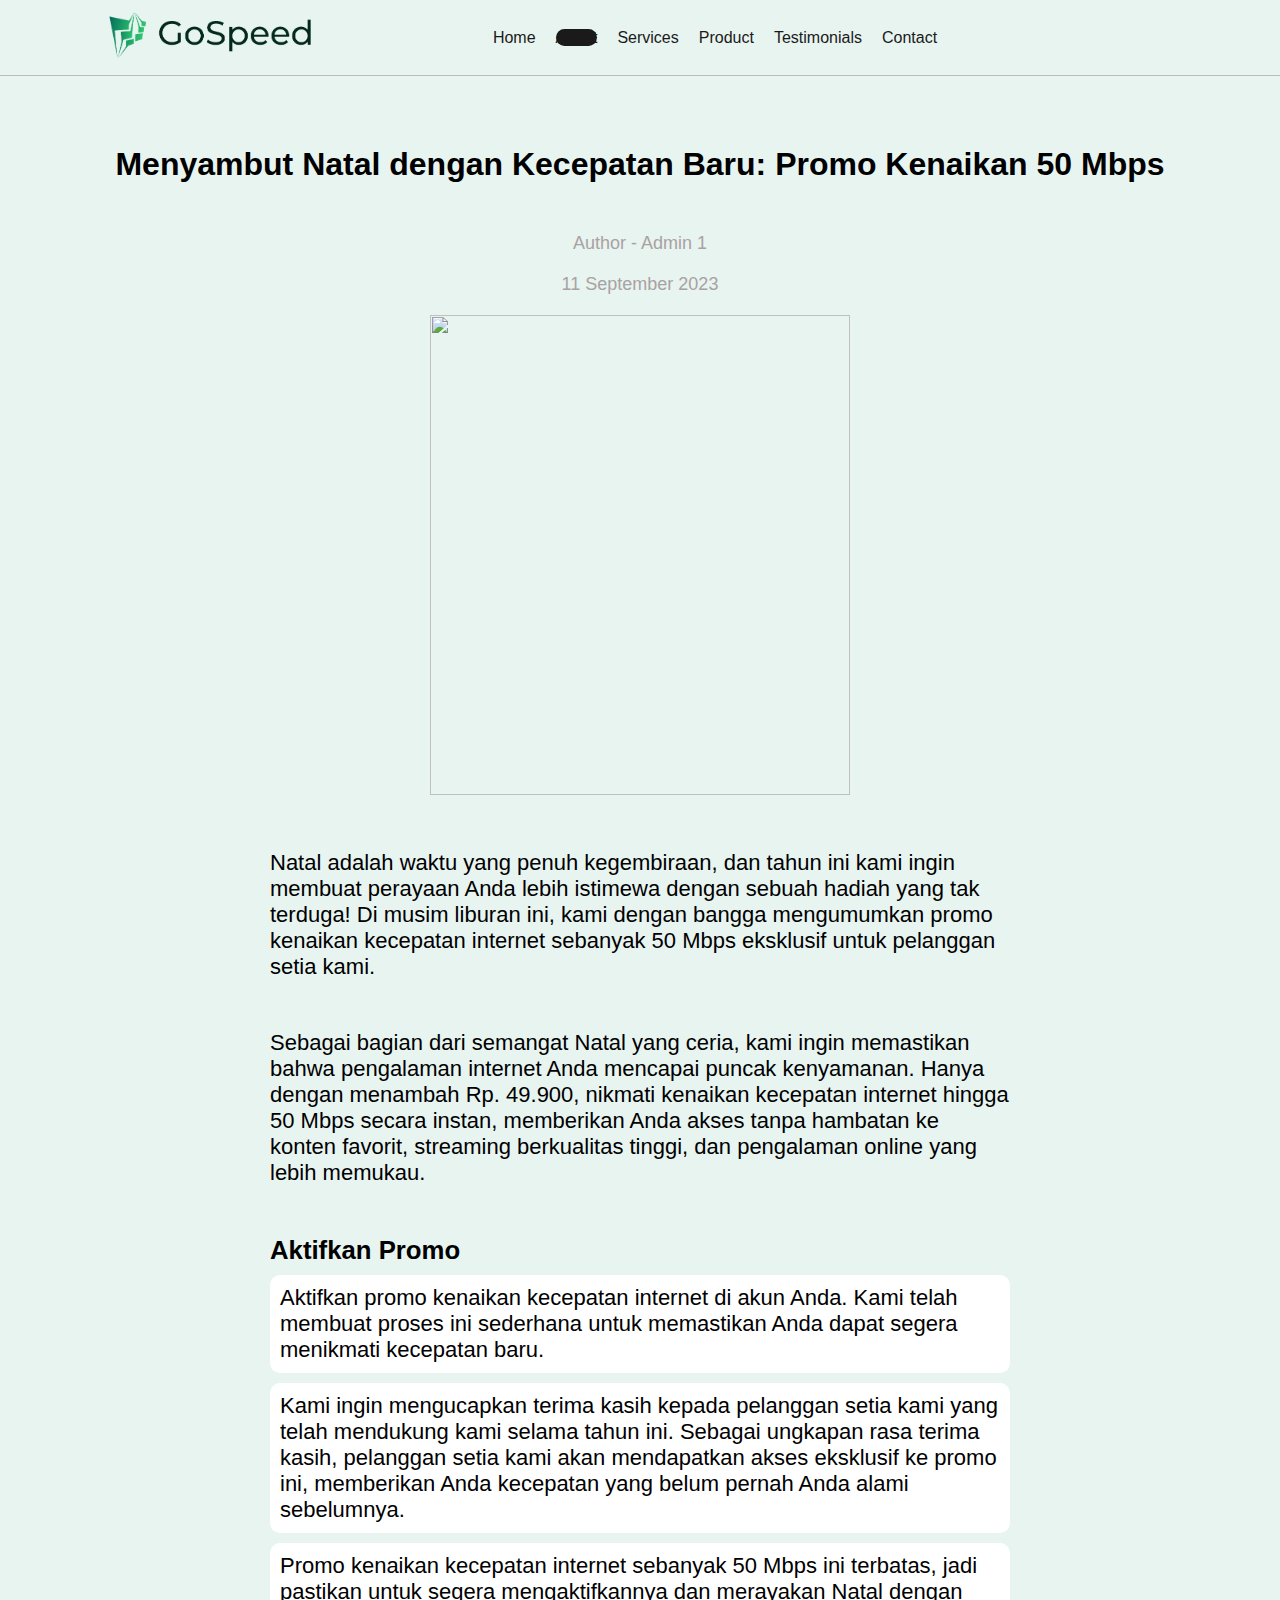
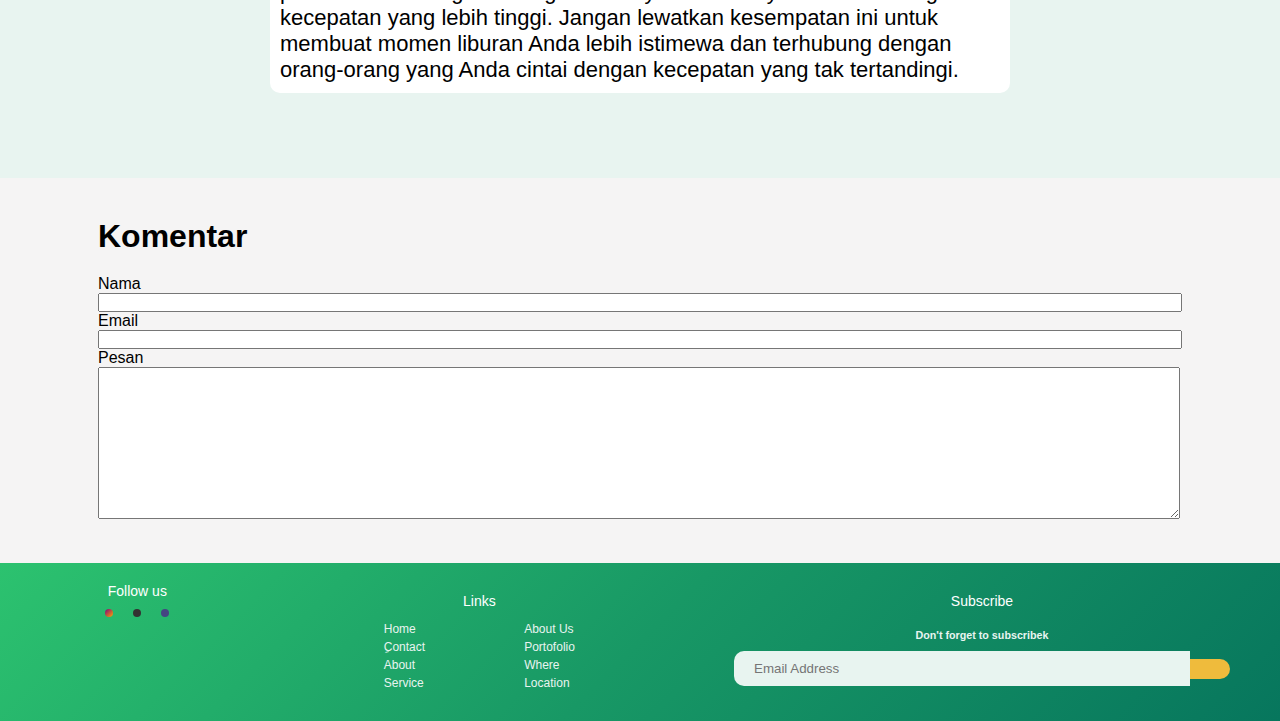
==== artikel1.html @ 027a0f5f "ok" ====
<!DOCTYPE html>
<html lang="en">
  <head>
    <meta charset="UTF-8" />
    <meta name="viewport" content="width=device-width, initial-scale=1.0" />
    <title>Document</title>
    <link rel="stylesheet" href="style.css" />
    <script src="https://kit.fontawesome.com/18915e59dc.js" crossorigin="anonymous"></script>
  </head>
  <body>
    <header>
      <nav>
        <div class="logo">
          <a href="index.html"><img src="logo.png" alt="" /></a>
        </div>
        <ul id="nav">
          <li><a href="index.html">Home</a></li>
          <li><a href="#about" class="active">About</a></li>
          <li><a href="#services">Services</a></li>
          <li><a href="#product">Product</a></li>
          <li><a href="#testi">Testimonials</a></li>
          <li><a href="#contact-form">Contact</a></li>
          <a href="#" id="close"><i class="fa-sharp fa-solid fa-xmark"></i></a>
        </ul>
        <div class="mobile">
          <i id="bar" class="fa-solid fa-bars"></i>
        </div>
      </nav>
    </header>
    <div class="media">
      <h1>Menyambut Natal dengan Kecepatan Baru: Promo Kenaikan 50 Mbps</h1>
      <p>Author - Admin 1</p>
      <p style="margin-bottom: 20px">11 September 2023</p>
      <img
        src="https://img.freepik.com/free-vector/flat-wifi-concept_23-2148177486.jpg?w=740&t=st=1700361606~exp=1700362206~hmac=d5f42aca3f6ed8f450a8a5a273979845ca41e395c2291f25d8382264fe31c53e"
        width="420"
        height="480"
      />
    </div>
    <div class="content">
      <p>
        Natal adalah waktu yang penuh kegembiraan, dan tahun ini kami ingin membuat perayaan Anda lebih istimewa dengan
        sebuah hadiah yang tak terduga! Di musim liburan ini, kami dengan bangga mengumumkan promo kenaikan kecepatan
        internet sebanyak 50 Mbps eksklusif untuk pelanggan setia kami.
      </p>
      <p>
        Sebagai bagian dari semangat Natal yang ceria, kami ingin memastikan bahwa pengalaman internet Anda mencapai
        puncak kenyamanan. Hanya dengan menambah Rp. 49.900, nikmati kenaikan kecepatan internet hingga 50 Mbps secara
        instan, memberikan Anda akses tanpa hambatan ke konten favorit, streaming berkualitas tinggi, dan pengalaman
        online yang lebih memukau.
      </p>
      <div class="one">
        <h3>Aktifkan Promo</h3>
        <p>
          Aktifkan promo kenaikan kecepatan internet di akun Anda. Kami telah membuat proses ini sederhana untuk
          memastikan Anda dapat segera menikmati kecepatan baru.
        </p>

        <p>
          Kami ingin mengucapkan terima kasih kepada pelanggan setia kami yang telah mendukung kami selama tahun ini.
          Sebagai ungkapan rasa terima kasih, pelanggan setia kami akan mendapatkan akses eksklusif ke promo ini,
          memberikan Anda kecepatan yang belum pernah Anda alami sebelumnya.
        </p>

        <p>
          Promo kenaikan kecepatan internet sebanyak 50 Mbps ini terbatas, jadi pastikan untuk segera mengaktifkannya
          dan merayakan Natal dengan kecepatan yang lebih tinggi. Jangan lewatkan kesempatan ini untuk membuat momen
          liburan Anda lebih istimewa dan terhubung dengan orang-orang yang Anda cintai dengan kecepatan yang tak
          tertandingi.
        </p>
      </div>
    </div>

    <!-- form -->
    <div id="form">
      <form action="">
        <h1 style="margin-bottom: 20px">Komentar</h1>
        <label for="">Nama</label><br />
        <input type="text" id="name" /><br />
        <label for="">Email</label><br />
        <input type="email" id="name" /><br />
        <label for="">Pesan</label><br />
        <textarea name="" id="" cols="30" rows="10"></textarea>
      </form>
    </div>
    <footer>
      <div class="foll">
        <h4>Follow us</h4>
        <div class="link">
          <a id="ig" href="twitter.com"><i class="fa-brands fa-instagram" style="color: #ffffff"></i></a>
          <a id="tw" href="twitter.com"><i class="fa-brands fa-x-twitter" style="color: #ffffff"></i></a>
          <a id="fb" href="twitter.com"><i class="fa-brands fa-facebook" style="color: #ffffff"></i></a>
        </div>
      </div>
      <div class="menu">
        <h4>Links</h4>
        <div class="menu-links">
          <ul>
            <li><a href="#">Home</a></li>
            <li><a href="#">ِContact</a></li>
            <li><a href="#">About</a></li>
            <li><a href="#">Service</a></li>
          </ul>
          <ul>
            <li><a href="#">About Us</a></li>
            <li><a href="#">Portofolio</a></li>
            <li><a href="#">Where</a></li>
            <li><a href="#">Location</a></li>
          </ul>
        </div>
      </div>
      <div class="subs">
        <h4>Subscribe</h4>
        <h6>Don't forget to subscribek</h6>
        <div class="msg">
          <input type="email" placeholder="Email Address" />
          <button><i class="fa-solid fa-paper-plane" style="color: #ffffff"></i></button>
        </div>
      </div>
    </footer>
    <script src="script.js"></script>
  </body>
</html>
---- style.css ----
* {
  padding: 0;
  margin: 0;
  font-family: Arial, Helvetica, sans-serif;
  scroll-behavior: smooth;
}

body {
  background-color: #e8f4f0;
}

header {
  background: #e8f4f0;
  border-bottom: 1px solid #c1b9b5;
}

#close {
  display: none;
}

#active {
  color: #fdf2e9;
}

.drpdwn a {
  color: white;
  padding: 16px;
  font-size: 16px;
  border: none;
  cursor: pointer;
}

.drpdwn {
  position: relative;
  display: inline-block;
}

.drpbtn {
  display: none;
  position: absolute;
  background-color: #e8f4f0;
  min-width: 160px;
  box-shadow: 0px 8px 16px 0px rgba(0, 0, 0, 0.2);
  z-index: 1;
}

.drpbtn a {
  color: black;
  padding: 12px 16px;
  text-decoration: none;
  display: block;
}

.drpbtn a:hover {
  background-color: #f1f1f1;
}

.drpdwn:hover .drpbtn {
  display: block;
}

.drpdwn:hover .drpdwn a {
  background-color: #3e8e41;
}

nav {
  display: flex;
  align-items: center;
  justify-content: space-between;
  color: #1b1a1a;
  padding: 0 60px;
}

nav .logo {
  width: 150px;
  height: 75px;
  display: flex;
  flex-direction: row;
  align-items: center;
}

nav .logo img {
  width: 300px;
}

nav #nav {
  display: flex;

  font-size: 16px;
}

nav #nav li {
  list-style: none;
  margin: 0 10px;
}

nav #nav li a {
  text-decoration: none;
  color: #1b1a1a;
  font-weight: 500;
}

nav #nav li a:hover {
  color: #efbb3c;
  transition: 0.4s ease-in;
}

#hero {
  background: #e8f4f0;
  height: 90vh;
  background-position: center;
  display: flex;
  justify-content: space-evenly;
}

.hero-cont {
  display: flex;
  flex-direction: column;
}

#hero .main-img {
  height: 420px;
  margin: 10vh 0px 30vh 0px;
  padding-right: 30px;
}

#hero .hero-txt {
  padding: 56px 56px 36px 56px;
  align-items: start;
  display: flex;
  margin-bottom: 10px;
  flex-direction: column;
}

#hero .hero-txt .txt {
  display: flex;
  flex-direction: column;
  margin-bottom: 10vh;
}

#hero .hero-txt .txt h1 {
  font-size: 36px;
  margin-bottom: 16px;
}

#hero .hero-txt .txt h1 span {
  color: #efbb3c;
}
#hero .hero-txt .txt p {
  font-size: 18px;
  font-weight: 500;
  padding-right: 24vh;
}
#hero .hero-txt button,
#btn-ord {
  background: linear-gradient(135deg, #2cc26f, #189865, #07765d);
  padding: 12px 16px;
  font-size: 16px;
  color: #fdf2e9;
  border-radius: 10px;
  border: 0;
  cursor: pointer;
  margin-bottom: 30px;
}
#btn-ord {
  background: linear-gradient(135deg, #2cc26f, #189865, #07765d);
  padding: 10px 14px;
  font-size: 14px;
  color: #fdf2e9;
  border-radius: 10px;
  border: 0;
  cursor: pointer;
}

#hero .hero-cont .member {
  display: flex;
  align-items: center;
}

#hero .hero-cont .member .pict-mem {
  display: flex;
  align-items: center;
  justify-content: flex-start;
  margin: 0 10px 0 48px;
}

#hero .hero-cont .member .pict-mem img {
  width: 30px;
  height: 30px;
  border-radius: 50%;
}

.img-2,
.img-3,
.img-4,
.img-5 {
  margin-left: -20px;
}

#hero .hero-cont .member p {
  font-size: 14px;
  font-weight: 500;
}

#hero .hero-cont .member p span {
  color: #efbb3c;
}

#services {
  display: flex;
  background: linear-gradient(135deg, #2cc26f, #189865, #07765d);
  align-items: center;
}

#services .serv-hed {
  width: 25%;
  padding: 40px;
  color: rgb(255, 255, 255);
  display: flex;
  justify-content: center;
  flex-direction: column;
  align-items: center;
}

#services .serv-hed span,
#news span {
  color: #efbb3c;
}

#services .serv-hed .line {
  margin: 10px 0;
}

#services .serv-tit,
#news .serv-tit {
  max-width: 360px;
  font-size: 16px;
  font-weight: 400;
  margin: 5px 0 20px 0;
}
.serv-box {
  background-color: #e8f4f0;
  color: #1b1a1a;
  padding: 38px 48px 0 48px;
  display: flex;
  flex-direction: row;
  flex-wrap: wrap;
  justify-content: space-evenly;
}

.serv-box .box-cont {
  width: 200px;
  height: 160px;
  padding: 28px;
  background: white;
  border: 1px solid #c1b9b5;
  margin: 36px 20px;
}

.serv-box .box-cont:hover {
  box-shadow: 0px -1px 9px 0px #636361;
  transition: 0.2s ease-in-out;
  border: 1px solid #636361;
}

.serv-box .box-cont i {
  margin-bottom: 15px;
}

.serv-box .box-cont .box-txt h1 {
  margin-bottom: 8px;
  font-size: 18px;
}

.serv-box .box-cont .box-txt .cont {
  font-size: 14px;
  font-weight: 400;
  color: rgb(143, 143, 140);
}

.img-news .desc-news .arr {
  display: flex;
  margin-top: 0px;
  align-items: center;
  margin-bottom: 10px;
}

.img-news .desc-news .arr p {
  font-size: 14px;
  font-weight: 550;
  padding: 0;
  margin-left: 10px;
}
.img-news .desc-news .arr i {
  margin-left: 5px;
}
#testi {
  background-color: #e8f4f0;
  padding: 50px;
}

#testi .title {
  text-align: center;
  margin: 20px 0px 10px 0px;
  font-size: 28px;
  font-weight: 600;
  font-stretch: semi-expanded;
}

#testi .sub-tit {
  margin-bottom: 30px;
  text-align: center;
}

#testi .komen {
  display: flex;
  flex-direction: row;
  justify-content: space-evenly;
  margin-bottom: 70px;
}

#testi .komen .kom-box {
  width: 240px;
  height: 300px;
  background: white;
  border: none;
  display: flex;
  flex-direction: column;
  align-items: center;
  border-radius: 5%;
  padding-bottom: 20px;
  box-shadow: 5px 1px 13px 0px #b1afaf;
}

#testi .komen .kom-box h1 {
  font-weight: 100;
  margin-bottom: 15px;
  font-size: 16px;
}

#testi .komen .kom-box img {
  width: 60px;
  height: 60px;
  border-radius: 50%;
  margin: 20px 0px;
}

#testi .komen .kom-box p {
  font-size: 14px;
  padding: 10px;
  margin: 15px 30px 30px 30px;
  text-align: center;
}

#contact-form {
  display: flex;
  justify-content: space-between;
  padding: 50px 0 50px 50px;
  margin: 50px;
  background-color: white;
  border-radius: 20px;
  box-shadow: 3px 2px 18px 1px #c0c0bb;
}

#contact-form .form {
  float: left;
  width: 50%;
}

#contact-form .form h1 {
  margin-bottom: 20px;
  font-weight: 600;
  font-size: 36px;
}

#contact-form .form p {
  font-size: 12px;
}
#contact-form .form .form-cont {
  display: flex;
  flex-direction: column;
  width: 80%;
}

#contact-form .form .form-cont input {
  padding: 10px;
  margin-top: 30px;
  border: none;
  border-bottom: #ebebea solid 1px;
  font-size: 16px;
  outline: none;
  width: 100%;
}

#contact-form .form .form-cont textarea {
  padding: 10px;
  width: 100%;
  margin-top: 30px;
  border: none;
  border-bottom: 1px solid #ebebea;
  margin-bottom: 50px;
  outline: none;
}

#contact-form .form button {
  width: 100%;
  padding: 10px;
  border-radius: 20px;
  border: none;
  font-size: 16px;
  color: #fcefef;
  background: linear-gradient(135deg, #2cc26f, #189865, #07765d);
  cursor: pointer;
}

#contact-form .form button:hover {
  background: #efbb3c;
  transition: 0.4s ease-in;
}

#contact-form .contact-info {
  width: 30%;
  border-radius: 50px 0 0 50px;
  background: linear-gradient(135deg, #2cc26f, #189865, #07765d);
  color: #fcefef;
  padding: 40px;
  margin-left: 30px;
}

#contact-form .contact-info h4 {
  font-size: 20px;
  margin-bottom: 30px;
}

#contact-form .contact-info .info {
  display: flex;
  justify-content: space-between;
  flex-direction: column;
}

#contact-form .contact-info .info .detail {
  display: flex;

  margin-top: 30px;
}

#contact-form .contact-info .info .detail i {
  margin-right: 10px;
}

#contact-form .contact-info .sosmed {
  margin-top: 50px;
  float: right;
}

#contact-form .contact-info .sosmed i {
  margin: 0 10px;
}

footer {
  background: linear-gradient(135deg, #2cc26f, #189865, #07765d);
  padding: 0px 20px 0 20px;
  display: flex;
  justify-content: space-between;
}

footer .foll {
  display: flex;
  flex-direction: column;
  width: 20%;
  padding: 20px;
}

footer h4 {
  color: white;
  font-weight: 400;
  font-size: 14px;
  margin-bottom: 10px;
  text-align: center;
}

footer .foll .link {
  display: flex;
  justify-content: center;
}

footer .foll .link a {
  margin: 0 10px;
}

footer .foll .link #ig {
  border-radius: 50%;
  background: linear-gradient(135deg, purple, orange);
  padding: 4px;
}
footer .foll .link #tw {
  border-radius: 50%;
  background: rgb(52, 50, 50);
  padding: 4px;
}
footer .foll .link #fb {
  border-radius: 50%;
  background: rgb(69, 69, 130);
  padding: 4px;
}

footer .menu {
  display: flex;
  flex-direction: column;
  width: 40%;
  padding: 30px;
}

footer .menu .menu-links {
  display: flex;
  justify-content: space-evenly;
}

footer .menu .menu-links li {
  list-style: none;
}

footer .menu .menu-links li a {
  text-decoration: none;
  color: #e8f4f0;
  font-size: 12px;
  font-weight: 400;
}

footer .menu .menu-links li a:hover {
  color: #ebebea;
}

footer .subs {
  display: flex;
  flex-direction: column;
  width: 40%;
  padding: 30px;
}

footer .subs h6 {
  margin: 10px 0;
  color: #e8f4f0;
  text-align: center;
}

footer .subs .msg {
  display: flex;
  justify-content: center;
  align-items: center;
}

footer .subs input {
  padding: 10px 20px;
  background: #e8f4f0;
  color: #636361;
  border: 0;
  border-radius: 10px 0 0 10px;
  outline: none;
}

footer .subs button {
  cursor: pointer;
  padding: 10px 20px;
  background-color: #efbb3c;
  border: 0;
  border-radius: 0 10px 10px 0;
}
.slideshow-container {
  position: relative;
  margin: auto;
  display: flex;
  flex-direction: column;
}

/* Hide the images by default */
.mySlides {
  display: none;
}

/* Next & previous buttons */
.prev,
.next {
  cursor: pointer;
  position: absolute;
  top: 50%;
  width: 10px;
  height: 10px;
  margin-top: -22px;
  padding: 16px;
  color: white;
  font-weight: bold;
  font-size: 14px;
  transition: 0.6s ease;
  border-radius: 50%;
  user-select: none;
}

/* Position the "next button" to the right */
.next {
  right: 0;
  border-radius: 3px 0 0 3px;
  font-size: 14px;
  border-radius: 50%;
}

/* On hover, add a black background color with a little bit see-through */
.prev:hover,
.next:hover {
  background-color: rgba(0, 0, 0, 0.8);
  font-size: 14px;
  border-radius: 50%;
}

/* Caption text */
.text {
  color: #f2f2f2;
  font-size: 15px;
  padding: 8px 12px;
  position: absolute;
  bottom: 8px;
  width: 100%;
  text-align: center;
}

/* Number text (1/3 etc) */
.numbertext {
  color: #f2f2f2;
  font-size: 12px;
  padding: 8px 12px;
  position: absolute;
  top: 0;
}

/* The dots/bullets/indicators */
.dot {
  cursor: pointer;
  height: 10px;
  width: 10px;
  margin: 0 2px;
  background-color: #636361;
  border-radius: 50%;
  display: inline-block;
  transition: background-color 0.6s ease;
}

.dot:hover {
  background-color: #1b1a1a;
}

.active {
  background-color: #1b1a1a;
  border-radius: 35px;
}

/* Fading animation */
.fade {
  animation-name: fade;
  animation-duration: 1.5s;
}

@keyframes fade {
  from {
    opacity: 0.4;
  }
  to {
    opacity: 1;
  }
}
.slideshow-container {
  max-width: 400px;
  width: 75%;
  position: relative;
}

/* Hide the images by default */
.mySlides {
  display: none;
}

/* Next & previous buttons */
.prev,
.next {
  cursor: pointer;
  position: absolute;
  top: 50%;
  width: auto;
  margin: -22px -20px;
  padding: 16px;
  color: white;
  font-weight: bold;
  font-size: 11px;
  transition: 0.6s ease;
  border-radius: 50%;
  user-select: none;
  z-index: 99;
  background-color: #1b1a1a;
}

/* Position the "next button" to the right */
.next {
  right: 0;
  border-radius: 50%;
  z-index: 99;
}

/* On hover, add a black background color with a little bit see-through */
.prev:hover,
.next:hover {
  background-color: rgba(0, 0, 0, 0.8);
}

/* Caption text */
.text {
  color: #f2f2f2;
  font-size: 15px;
  padding: 8px 12px;
  position: absolute;
  bottom: 8px;
  width: 100%;
  text-align: center;
}

/* Number text (1/3 etc) */
.numbertext {
  color: #f2f2f2;
  font-size: 12px;
  padding: 8px 12px;
  position: absolute;
  top: 0;
}

/* The dots/bullets/indicators */
.dot {
  cursor: pointer;
  height: 10px;
  width: 10px;
  margin: 0 2px;
  background-color: #bbb;
  border-radius: 50%;
  display: inline-block;
  transition: background-color 0.6s ease;
}

.active,
.dot:hover {
  background-color: #1b1a1a;
}

/* Fading animation */
.fade {
  animation-name: fade;
  animation-duration: 1.5s;
}

@keyframes fade {
  from {
    opacity: 0.4;
  }
  to {
    opacity: 1;
  }
}

.img-news .desc-news {
  position: absolute;
  z-index: 1;
  background-color: black;
  width: 100%;
  color: white;
  bottom: 0;
  opacity: 0.5;
  border-radius: 10px 10px 20px 20px;
  transition: ease-in 0.5s;
  height: 30%;
}

.img-news .desc-news:hover {
  cursor: pointer;
  opacity: 1;
  background: rgba(42, 41, 41, 0.9);
}

.img-news .desc-news h1 {
  font-size: 16px;
  font-weight: bold;
  padding: 10px;
  margin-bottom: 5px;
}

.img-news .desc-news p {
  padding: 0 10px 15px 10px;
  font-size: 14px;
  font-weight: 100;
}
.img-news img,
.img-news {
  width: 100%;
  height: 500px;
  border-radius: 20px;
  object-fit: cover;
  position: relative;
}

#about {
  display: flex;
  justify-content: space-between;
  height: 100vh;
  background-color: #e8f4f0;
}
#about .abt-des {
  width: 40%;
  height: auto;
  padding: 40px 20px 30px 40px;
  display: flex;
  justify-content: center;
  flex-direction: column;
}
#about .abt-des .abt-title {
  margin-bottom: 9vh;
}

#about .abt-des .arr {
  display: flex;
  margin-top: 20px;
  font-weight: 600;
  align-items: center;
  cursor: pointer;
}

#about .abt-des .arr p {
  margin-right: 5px;
}

#about .img-cont {
  width: 60%;
  height: 100%;
  text-align: center;

  display: flex;
  justify-content: center;
  align-items: center;
}

#about .img-cont img {
  width: 60%;
  border-radius: 100% 0% 23% 77% / 48% 36% 64% 52%;
}

#product,
#news {
  display: flex;
  align-items: center;
  height: 100vh;
}

#product .pro-des,
#news .pro-des {
  width: 25%;
  height: 100%;
  color: #ebebea;

  background: linear-gradient(135deg, #2cc26f, #189865, #07765d);
  display: flex;
  align-items: center;
}

#product .pro-des #des,
#news .pro-des #des {
  padding: 40px;
}

#product .pro-des h1,
#news .pro-des h1 {
  font-size: 24px;
  margin-bottom: 40px;
}

#product .paket {
  display: flex;
  flex-direction: column;
  justify-content: center;
  align-items: center;
  padding: 40px;
}

#product .paket #btn {
  width: 156px;
  background-color: #ebebea;
  display: flex;
  border-radius: 50px;
  padding: 5px;
  box-shadow: 0px 1px 3px 0px #766a6a;
}

#product .paket #btn #active {
  padding: 10px 15px;
  border-radius: 50px;
  background: linear-gradient(135deg, #2cc26f, #189865, #07765d);
  color: #fcefef;
  cursor: pointer;
}

#product .paket #btn .sg,
#product .paket #btn .fm {
  padding: 10px 15px;
  cursor: pointer;
  color: #1b1a1a;
}

#product .paket .paket-cont {
  display: flex;
}

#product .paket .paket-cont #paket-box {
  display: flex;
  flex-direction: column;
  align-items: center;
  padding: 20px;
  border: none;
  margin: 15px 10px;
  border-radius: 20px;
  background: white;
  box-shadow: 5px 6px 9px 3px #c9c5c5;
}

#product .paket .paket-cont #paket-box h1 {
  margin-bottom: 20px;
}

#product .paket .paket-cont #paket-box ul {
  margin-top: 20px;
}

#product .paket .paket-cont #paket-box ul li {
  color: #1b1a1a;
  list-style: none;
  margin-bottom: 10px;
}

#product .paket .paket-cont #paket-box p {
  color: #1b1a1a;
  margin: 5px 0 10px 0;
  font-size: 18px;
}

.media {
  display: flex;
  flex-direction: column;
  justify-content: center;
  align-items: center;
  margin: 30px 0;
}

.media h1 {
  padding: 40px;
}

.media p {
  font-size: 18px;
  font-weight: 350;
  color: rgb(168, 162, 162);
  margin: 10px 0;
}
.content {
  display: flex;
  justify-content: center;
  align-items: center;
  flex-direction: column;
  font-size: 22px;
  font-weight: 300;
}
.content p,
.content .one {
  padding: 15px 30vh;
  margin: 10px 0;
}

.content table td {
  padding: 20px;
  font-size: 20px;
  font-weight: 400;
}

.prestasi {
  margin-bottom: 20px;
}

.prestasi ol li {
  font-size: 20px;
  font-weight: 400;
}

#form {
  margin-top: 50px;
  padding: 40px 0;
  display: flex;
  justify-content: center;
  width: 100%;
  background-color: rgb(245, 244, 244);
}

input,
textarea {
  width: 120vh;
}

.content .one p {
  background-color: white;
  padding: 10px;
  border-radius: 10px;
}

@media (max-width: 799px) {
  body {
    width: 432px;
  }
  #nav {
    align-items: flex-start;
    display: flex;
    justify-content: flex-start;
    flex-direction: column;
    position: fixed;
    top: 0;
    right: -300px;
    height: 100vh;
    width: 300px;
    background-color: #eae0da;
    box-shadow: 0px 40px 1px rgb(0, 0, 0.1);
    padding: 80px 0 0 10px;
    transition: 0.2s;
  }

  #nav.active {
    right: 0px;
  }

  #nav li {
    margin-bottom: 20px;
  }

  .mobile {
    display: flex;
    align-items: center;
  }

  .mobile i {
    color: #ebebea;
    padding-left: 20px;
  }

  #close {
    display: initial;
    position: absolute;
    left: 30px;
    top: 30px;
    color: #000000;
  }

  #hero {
    height: 50vh;
    width: 432px;
  }

  #hero .hero-txt {
    padding: 76px 24px 15px 24px;
  }

  #hero .hero-txt .txt {
    margin-bottom: 10vh;
  }
  #hero .hero-txt .txt h1 {
    font-size: 18px;
    margin-bottom: 8px;
  }

  #hero .hero-txt .txt p {
    font-size: 14px;
    font-weight: 500;
    padding-right: 0;
  }

  #hero .main-img {
    height: 180px;
    width: 160px;
  }

  #hero .hero-txt button {
    background: #1b1a1a;
    padding: 10px 12px;
    font-size: 10px;
    color: #fdf2e9;
    border-radius: 10px;
    border: 0;
    cursor: pointer;
    margin-bottom: 30px;
  }
  #hero .hero-cont .member .pict-mem img {
    width: 20px;
    height: 20px;
  }
  .img-2,
  .img-3,
  .img-4,
  .img-5 {
    margin-left: -10px;
  }
  #hero .hero-cont .member p {
    font-size: 12px;
    font-weight: 500;
  }

  #services {
    flex-direction: column;
  }

  #services .serv-hed {
    width: 90%;
    padding: 20px;
  }
  #product,
  #news {
    flex-direction: column;
  }
  #product .pro-des,
  #news .pro-des {
    width: 100%;
    padding: 0;
  }
  #product .pro-des #des,
  #news .pro-des #des {
    text-align: center;
  }

  #product .paket {
    padding: 20px 0;
  }

  #news {
    flex-direction: column-reverse;
  }
  .slideshow-container {
    max-width: 350px;
    margin: 30px;
  }

  .img-news img,
  .img-news {
    height: 400px;
  }
  .img-news .desc-news .arr {
    margin-bottom: 10px;
  }
  .img-news .desc-news .arr p {
    font-size: 12px;
  }
  .img-news .desc-news p {
    padding: 0 10px 0px 10px;
    font-size: 12px;
  }

  .img-news .desc-news h1 {
    font-size: 12px;
    margin-bottom: 0px;
  }

  .prev,
  .next {
    padding: 12px;
    font-size: 10px;
    display: flex;
    align-items: center;
    margin: 0;
  }
  #about {
    height: auto;
    flex-direction: column;
    align-items: center;
  }
  #about .abt-des {
    width: 85%;
  }

  #about .abt-des .abt-title {
    margin-bottom: 5vh;
  }

  #about .abt-des .arr {
    margin-top: 30px;
  }
  #testi .komen {
    flex-direction: column;
    align-items: center;
  }
  #testi .komen .kom-box {
    margin-bottom: 20px;
  }
  #contact-form {
    padding: 50px 0 50px 50px;
    margin: 30px 0;
    flex-direction: column-reverse;
  }
  #contact-form .form {
    width: 60%;
    margin-top: 20px;
  }
  #contact-form .contact-info {
    width: auto;
  }
  footer {
    padding: 15px;
    justify-content: space-evenly;
  }
  footer .foll,
  footer .menu,
  footer .subs {
    padding: 20px;
  }

  footer .menu .menu-links ul {
    margin: 0 10px;
  }
  footer .subs input {
    padding: 7px 16px;
    width: 20px;
  }
  footer .subs button {
    padding: 7px 16px;
  }
}
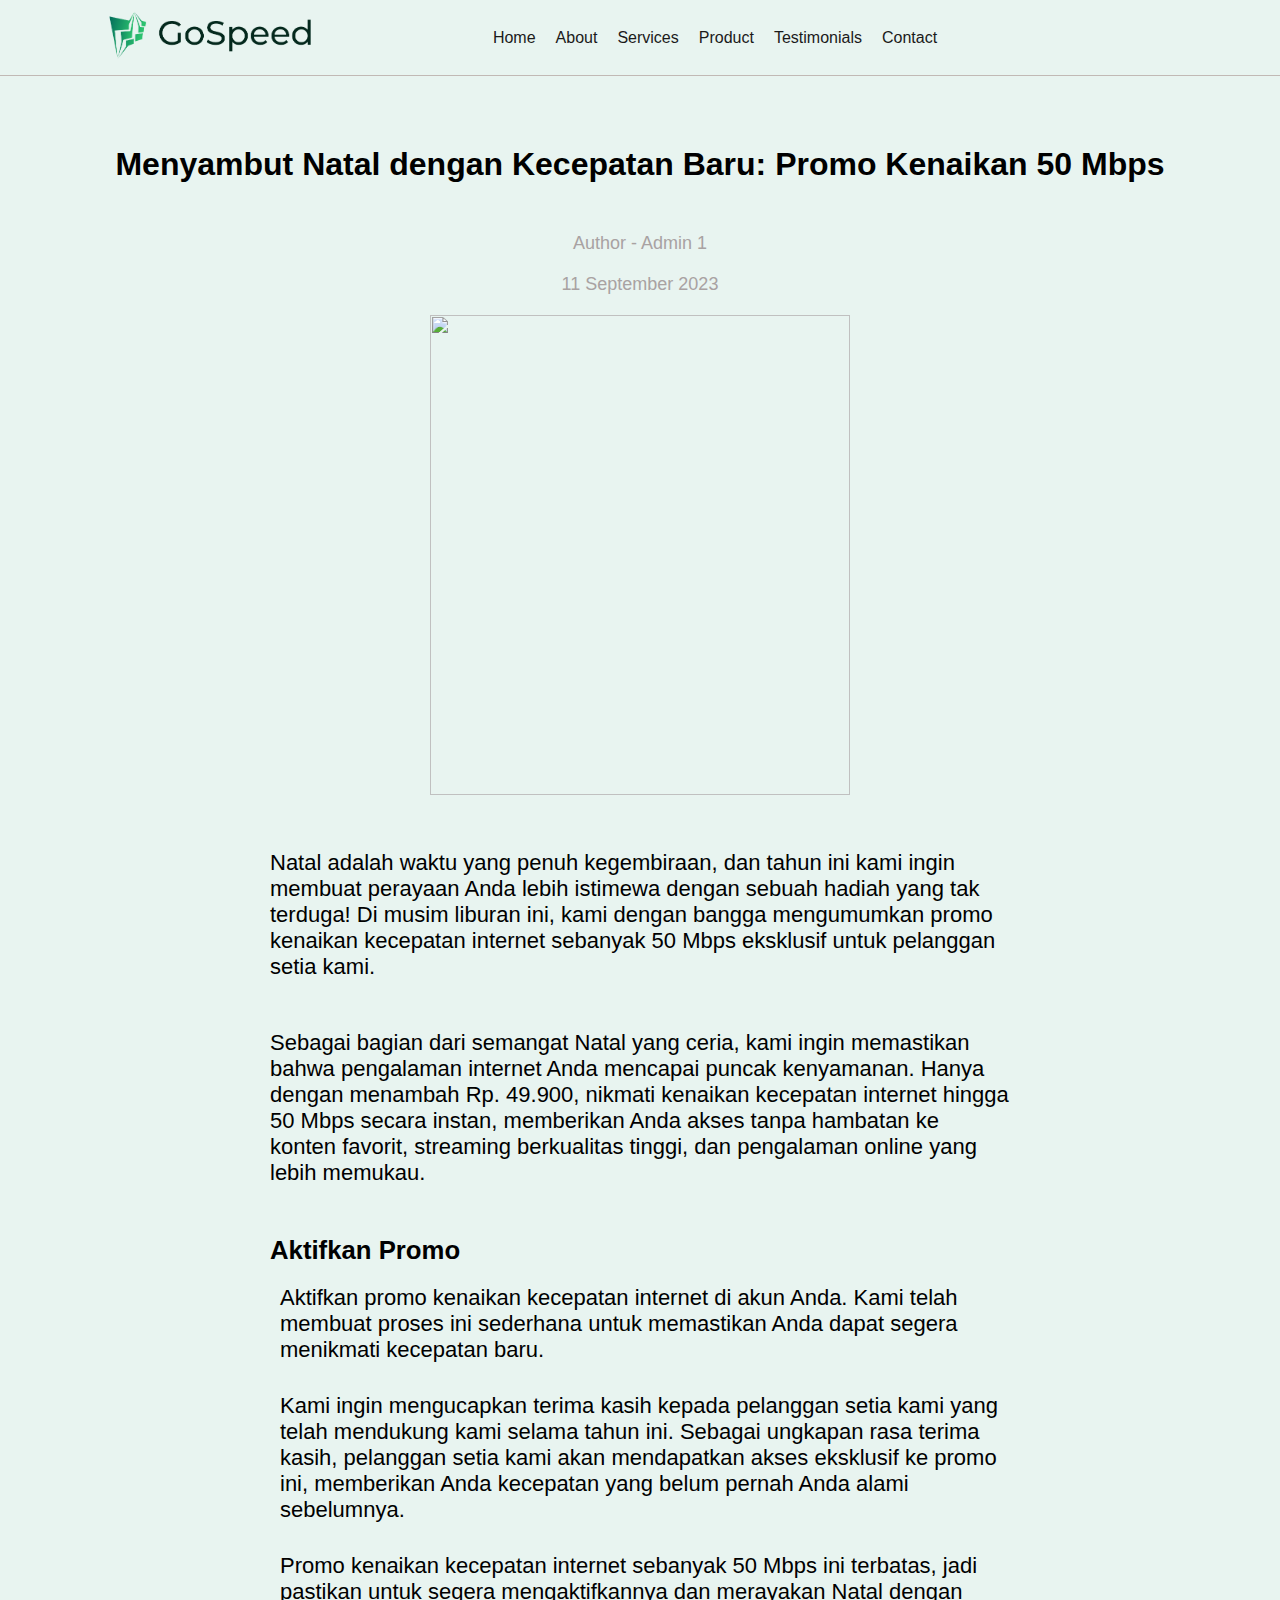
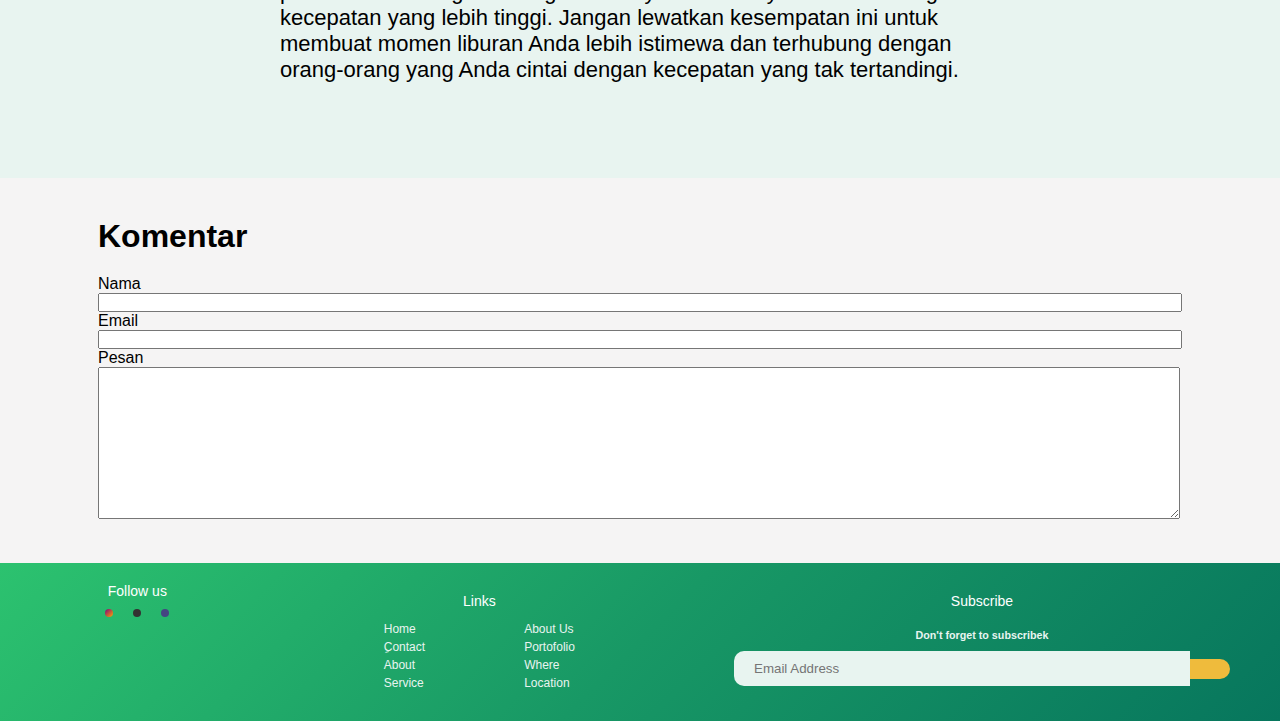
==== commit 4b205b7a: "ok" ====
--- a/artikel1.html
+++ b/artikel1.html
@@ -15,7 +15,7 @@
         </div>
         <ul id="nav">
           <li><a href="index.html">Home</a></li>
-          <li><a href="#about" class="active">About</a></li>
+          <li><a href="#about">About</a></li>
           <li><a href="#services">Services</a></li>
           <li><a href="#product">Product</a></li>
           <li><a href="#testi">Testimonials</a></li>
--- a/style.css
+++ b/style.css
@@ -1006,7 +1006,6 @@
 }
 
 .content .one p {
-  background-color: white;
   padding: 10px;
   border-radius: 10px;
 }
